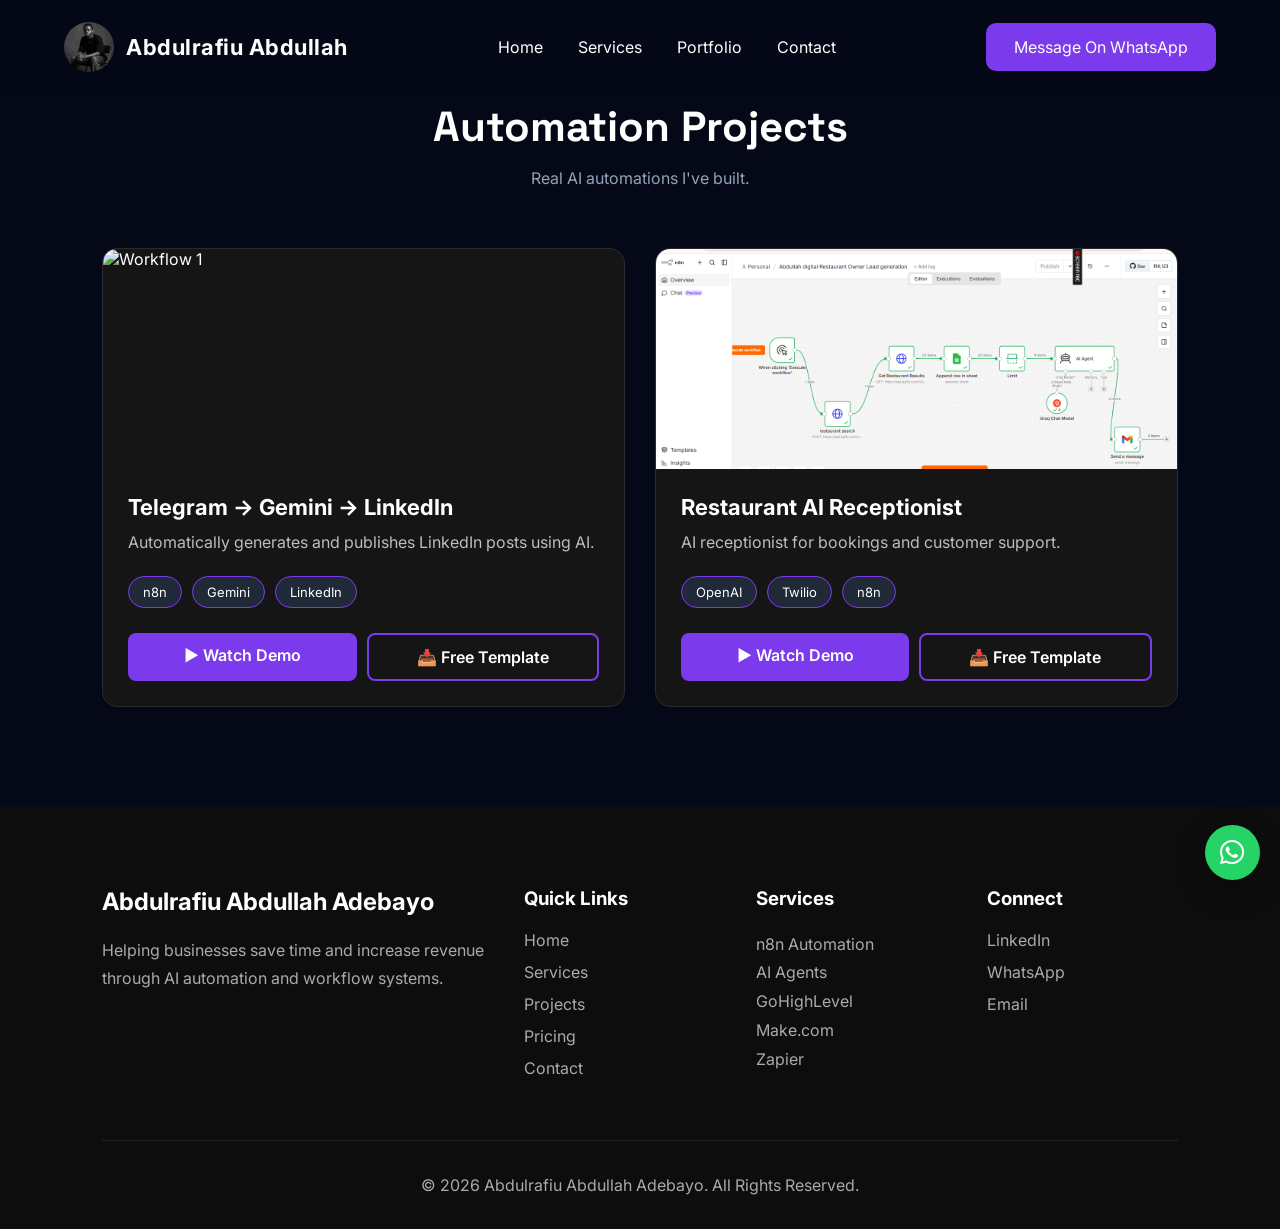
==== projects.html @ b3731c5e "First portfolio upload" ====
<!DOCTYPE html>
<html lang="en">
<head>
    <!-- Website Information -->
    <meta charset="UTF-8">
    <meta name="viewport" content="width=device-width, initial-scale=1.0">

    <!-- Website Title -->
    <title>Automation Projects | Abdulrafiu Abdullah</title>
    <!-- Google Fonts -->
    <link rel="preconnect" href="https://fonts.googleapis.com">
    <link rel="preconnect" href="https://fonts.gstatic.com" crossorigin>

    <link href="https://fonts.googleapis.com/css2?family=Inter:wght@300;400;500;600;700&family=Space+Grotesk:wght@400;500;700&display=swap" rel="stylesheet">

    <!-- Font Awesome Icons -->
    <link rel="stylesheet"
    href="https://cdnjs.cloudflare.com/ajax/libs/font-awesome/6.5.2/css/all.min.css">

    <!-- CSS Files -->
    <link rel="stylesheet" href="css/style.css">
    <link rel="stylesheet" href="css/animations.css">
    <link rel="stylesheet" href="css/responsive.css">
</head>

<body>

    <!-- ================= NAVBAR ================= -->

    <header>

        <nav class="navbar">

            <div class="logo">
    <img src="assets/images/adebayo.jpeg" alt="Abdullah">
    <span>Abdulrafiu Abdullah</span>
</div>

<div class="menu-toggle">
    <i class="fas fa-bars"></i>
</div>



            <ul class="nav-links">

                <li><a href="index.html">Home</a></li>

                <li><a href="index.html#services">Services</a></li>

                <li><a href="index.html#portfolio">Portfolio</a></li>

                <li><a href="index.html#contact">Contact</a></li>

            </ul>

            <a href="https://wa.me/2349137497189?text=Hi%20Abdulrafiu,%20I%20found%20your%20portfolio%20and%20I'd%20like%20to%20discuss%20an%20automation%20project." class="hire-btn">
                Message On WhatsApp
            </a>

        </nav>

    </header>
    <main>
    

<section class="portfolio" id="portfolio">

    <div class="section-title">
        <h2>Automation Projects</h2>
        <p>Real AI automations I've built.</p>
    </div>

    <div class="project-grid">

        <!-- Project 1 -->

        <div class="project-card">

            <img src="assets/images/workflow1.png" alt="Workflow 1">

            <div class="project-content">

                <h3>Telegram → Gemini → LinkedIn</h3>

                <p>
                    Automatically generates and publishes LinkedIn posts using AI.
                </p>

                <div class="tech-stack">
                    <span>n8n</span>
                    <span>Gemini</span>
                    <span>LinkedIn</span>
                </div>

                <div class="portfolio-buttons">

                    <a href="#" class="primary-btn">
                        ▶ Watch Demo
                    </a>

                    <a href="#" class="secondary-btn">
                        📥 Free Template
                    </a>

                </div>

            </div>

        </div>

        <!-- Project 2 -->

        <div class="project-card">

            <img src="assets/images/workflow1.PNG" alt="Workflow 2">

            <div class="project-content">

                <h3>Restaurant AI Receptionist</h3>

                <p>
                    AI receptionist for bookings and customer support.
                </p>

                <div class="tech-stack">
                    <span>OpenAI</span>
                    <span>Twilio</span>
                    <span>n8n</span>
                </div>

                <div class="portfolio-buttons">

                    <a href="#" class="primary-btn watch-demo"
   data-video="assets/videos/aivoiceagent.mp4">
    ▶ Watch Demo
</a>

                    <a href="#" class="secondary-btn">
                        📥 Free Template
                    </a>

                </div>

            </div>

        </div>

    </div>

</section>
<footer class="footer">

    <div class="footer-grid">

        <div>

            <h2>Abdulrafiu Abdullah Adebayo</h2>

            <p>
                Helping businesses save time and increase revenue through AI automation and workflow systems.
            </p>

        </div>

        <div>

            <h3>Quick Links</h3>

            <a href="index.html">Home</a>
            <a href="index.html#services">Services</a>
            <a href="index.html#portfolio">Projects</a>
            <a href="index.html#pricing">Pricing</a>
            <a href="index.html#contact">Contact</a>

        </div>

        <div>

            <h3>Services</h3>

            <p>n8n Automation</p>
            <p>AI Agents</p>
            <p>GoHighLevel</p>
            <p>Make.com</p>
            <p>Zapier</p>

        </div>

        <div>

            <h3>Connect</h3>

            <a href="YOUR_LINKEDIN">LinkedIn</a>
            <a href="https://wa.me/2349137497189">WhatsApp</a>
            <a href="abdullahabdulrafiu132">Email</a>

        </div>

    </div>

    <hr>

    <p class="copyright">
        © 2026 Abdulrafiu Abdullah Adebayo. All Rights Reserved.
    </p>

</footer>


</main>





    <script src="js/script.js"></script>
    <a href="https://wa.me/2349137497189?text=Hi%20Abdulrafiu,%20I%20found%20your%20portfolio%20and%20I'd%20like%20to%20discuss%20an%20automation%20project."
class="whatsapp-float"
target="_blank">

<i class="fab fa-whatsapp"></i>

</a>

<div id="videoModal" class="video-modal">

    <div class="video-container">

        <span class="close-video">&times;</span>

        <video id="demoVideo" controls>
            <source id="videoSource" src="" type="video/mp4">
        </video>

    </div>

</div>


</body>
</html>
---- css/style.css ----
/* ===========================
   RESET
=========================== */

*{
    margin:0;
    padding:0;
    box-sizing:border-box;
    scroll-behavior:smooth;
}

:root{

    --bg:#050816;
    --card:#111827;
    --primary:#7C3AED;
    --hover:#9F67FF;
    --text:#ffffff;
    --gray:#94A3B8;

}

body{

    background:var(--bg);
    color:var(--text);
    font-family:'Inter',sans-serif;

}

img{
    max-width:100%;
    display:block;
}

section{

    padding:100px 10%;

}

.section-title{

    text-align:center;
    margin-bottom:60px;

}

.section-title h2{

    font-size:42px;
    margin-bottom:15px;
    font-family:'Space Grotesk',sans-serif;

}

.section-title p{

    color:var(--gray);

}

/*====================
NAVBAR
====================*/

header{

    position:fixed;
    width:100%;
    top:0;
    left:0;
    background:rgba(5,8,22,.9);
    backdrop-filter:blur(10px);
    z-index:1000;

}

.navbar{

    width:90%;
    max-width:1200px;
    margin:auto;

    display:flex;
    justify-content:space-between;
    align-items:center;

    padding:22px 0;

}

.logo{
    display:flex;
    align-items:center;
    gap:12px;
    font-size:22px;
    font-weight:700;
    color:#fff;
}

.logo img{
    width:50px;
    height:50px;
    object-fit:cover;
    border-radius:50%;
    display:block;
}

.logo span{
    color:#fff;
    font-weight:700;
    letter-spacing:0.5px;
}

.nav-links{

    display:flex;
    list-style:none;
    gap:35px;

}

.nav-links a{

    color:white;
    text-decoration:none;
    transition:.3s;

}

.nav-links a:hover{

    color:var(--primary);

}

.hire-btn{

    background:var(--primary);
    color:white;
    text-decoration:none;
    padding:14px 28px;
    border-radius:10px;
    transition:.3s;

}

.hire-btn:hover{

    background:var(--hover);

}

/*================ HERO ================*/

.hero{

display:flex;
align-items:center;
justify-content:space-between;
gap:70px;
padding:120px 8%;

}

.hero-content{

flex:1;

}

.hero h1{

font-size:58px;
line-height:1.2;
margin:20px 0;

}

.hero p{

font-size:18px;
line-height:1.8;
color:#bdbdbd;
margin-bottom:35px;
max-width:650px;

}

.hero-image{

flex:1;
display:flex;
justify-content:center;

}

.hero-image img{

width:420px;
height:420px;
object-fit:cover;
border-radius:25px;
border:4px solid #7C3AED;
box-shadow:0 20px 50px rgba(124,58,237,.35);

}

.hero-stats{

display:flex;
gap:50px;
margin-top:50px;

}

.hero-stats h2{

font-size:36px;
color:#7C3AED;

}

.hero-stats span{

font-size:15px;
color:#aaa;

}
/*====================
SERVICES
====================*/

.services-grid{

display:grid;

grid-template-columns:repeat(auto-fit,minmax(280px,1fr));

gap:30px;

}

.service-card{

background:var(--card);

padding:35px;

border-radius:18px;

text-align:center;

transition:.35s;

cursor:pointer;

}

.service-card:hover{

transform:translateY(-10px);

border:1px solid var(--primary);

}

.service-card i{

font-size:45px;

color:var(--primary);

margin-bottom:20px;

}

.service-card h3{

margin-bottom:15px;

}

.service-card p{

color:var(--gray);

line-height:1.7;

}

/*================ PORTFOLIO ================*/

.portfolio{
    padding:100px 8%;
}

.portfolio-grid{
    display:grid;
    grid-template-columns:repeat(auto-fit,minmax(320px,1fr));
    gap:30px;
    margin-top:50px;
}

.portfolio-card{
    background:#151515;
    border:1px solid rgba(255,255,255,.08);
    border-radius:18px;
    overflow:hidden;
    transition:.35s;
}

.portfolio-card:hover{
    transform:translateY(-10px);
    border-color:#7C3AED;
}

.portfolio-card img{
    width:100%;
    height:220px;
    object-fit:cover;
    display:block;
}

.portfolio-content{
    padding:25px;
}

.portfolio-content h3{
    margin-bottom:12px;
    font-size:22px;
}

.portfolio-content p{
    color:#bdbdbd;
    line-height:1.7;
    margin-bottom:20px;
}

.tech-stack{
    display:flex;
    flex-wrap:wrap;
    gap:10px;
    margin-bottom:25px;
}

.tech-stack span{
    background:#222;
    padding:8px 16px;
    border-radius:30px;
    font-size:13px;
    border:1px solid #7C3AED;
}

.portfolio-buttons{
    display:flex;
    gap:15px;
}

.portfolio-buttons a{
    flex:1;
    text-align:center;
}


/*================ CONTACT ================*/

.contact{
    padding:100px 8%;
}

.contact-grid{
    display:grid;
    grid-template-columns:repeat(auto-fit,minmax(300px,1fr));
    gap:30px;
    margin-top:50px;
}

.contact-card{
    background:#151515;
    border:1px solid rgba(255,255,255,.08);
    border-radius:20px;
    padding:40px 30px;
    text-align:center;
    transition:.35s;
}

.contact-card:hover{
    transform:translateY(-10px);
    border-color:#7C3AED;
}

.contact-card i{
    font-size:45px;
    color:#7C3AED;
    margin-bottom:20px;
}

.contact-card h3{
    margin-bottom:10px;
}

.contact-card p{
    color:#bdbdbd;
    margin-bottom:25px;
}

/*================ FOOTER ================*/

.footer{

padding:80px 8% 30px;
background:#0d0d0d;

}

.footer-grid{

display:grid;
grid-template-columns:2fr 1fr 1fr 1fr;
gap:40px;

}

.footer h2,
.footer h3{

margin-bottom:20px;

}

.footer p{

color:#aaa;
line-height:1.8;

}

.footer a{

display:block;
margin-bottom:12px;
color:#aaa;
text-decoration:none;
transition:.3s;

}

.footer a:hover{

color:#7C3AED;

}

.footer hr{

margin:50px 0 30px;
border:none;
height:1px;
background:#222;

}

.copyright{

text-align:center;
color:#777;

}
/*====================
BUTTON HOVER
====================*/

.primary-btn,
.secondary-btn,
.hire-btn{

transition:.35s;

}

.primary-btn:hover{

background:var(--hover);

transform:translateY(-4px);

}

.secondary-btn:hover{

background:var(--primary);

}

html{

scroll-behavior:smooth;

}.whatsapp-float{

position:fixed;

bottom:20px;

right:20px;

width:55px;

height:55px;

background:#25D366;

border-radius:50%;

display:flex;

justify-content:center;

align-items:center;

font-size:28px;

color:white;

text-decoration:none;

box-shadow:0 10px 30px rgba(0,0,0,.3);

z-index:999;

transition:.3s;

}

.whatsapp-float:hover{

transform:scale(1.1);
}



.tech{

display:inline-block;

background:#1f2937;

padding:8px 15px;

border-radius:30px;

margin:5px;

font-size:14px;

color:#fff;

border:1px solid #7C3AED;

}
.tech-stack{

display:flex;
flex-wrap:wrap;
gap:10px;
margin:20px 0;

}

.tech-stack span{

background:#1f2937;
padding:8px 15px;
border-radius:30px;
font-size:14px;
border:1px solid #7C3AED;

}
.projects-cta{
    margin-top:60px;
    padding:50px 30px;
    background:linear-gradient(135deg,#7C3AED,#5B21B6);
    border-radius:20px;
    text-align:center;
}

.projects-cta h2{
    font-size:32px;
    color:#fff;
    margin-bottom:15px;
}

.projects-cta p{
    color:#eee;
    max-width:700px;
    margin:0 auto 30px;
    line-height:1.8;
}

.projects-cta .primary-btn{
    display:inline-block;
    padding:16px 40px;
    background:#fff;
    color:#7C3AED;
    text-decoration:none;
    border-radius:10px;
    font-weight:700;
}
/*================ PROCESS ================*/

.process{
    padding:100px 8%;
}

.process-grid{
    display:grid;
    grid-template-columns:repeat(auto-fit,minmax(250px,1fr));
    gap:25px;
    margin-top:50px;
}

.process-card{
    background:#151515;
    padding:35px;
    border-radius:20px;
    border:1px solid rgba(255,255,255,.08);
    transition:.3s;
}

.process-card:hover{
    transform:translateY(-8px);
    border-color:#7C3AED;
}

.process-number{
    width:60px;
    height:60px;
    background:#7C3AED;
    color:#fff;
    border-radius:50%;
    display:flex;
    justify-content:center;
    align-items:center;
    font-size:22px;
    font-weight:700;
    margin-bottom:20px;
}

.process-card h3{
    margin-bottom:15px;
}

.process-card p{
    color:#bdbdbd;
    line-height:1.7;
}
.portfolio-buttons{

display:flex;
gap:15px;
margin-top:25px;

}

.portfolio-buttons a{

flex:1;
padding:14px;
text-align:center;
text-decoration:none;
border-radius:10px;
font-weight:600;
transition:.3s;

}

.portfolio-buttons .primary-btn{

background:#7C3AED;
color:#fff;

}

.portfolio-buttons .primary-btn:hover{

background:#6D28D9;

}

.portfolio-buttons .secondary-btn{

border:2px solid #7C3AED;
color:#fff;

}

.portfolio-buttons .secondary-btn:hover{

background:#7C3AED;

}
.project-grid{
    display:grid;
    grid-template-columns:repeat(2,1fr);
    gap:30px;
    margin-top:50px;
}

.project-card{
    background:#151515;
    border-radius:15px;
    overflow:hidden;
    border:1px solid #2a2a2a;
    transition:.3s;
}

.project-card:hover{
    transform:translateY(-6px);
    border-color:#7C3AED;
}

.project-card img{
    width:100%;
    height:220px;
    object-fit:cover;
    display:block;
}

.project-content{
    padding:25px;
}

.project-content h3{
    margin-bottom:10px;
    font-size:22px;
}

.project-content p{
    color:#bdbdbd;
    line-height:1.6;
    margin-bottom:18px;
}

.tech-stack{
    display:flex;
    flex-wrap:wrap;
    gap:10px;
    margin-bottom:20px;
}

.tech-stack span{
    padding:7px 14px;
    border:1px solid #7C3AED;
    border-radius:30px;
    font-size:13px;
}

.portfolio-buttons{
    display:flex;
    gap:10px;
}

.portfolio-buttons a{
    flex:1;
    text-align:center;
    padding:12px;
    border-radius:8px;
    text-decoration:none;
    font-weight:600;
}

.primary-btn{
    background:#7C3AED;
    color:#fff;
}

.secondary-btn{
    border:2px solid #7C3AED;
    color:#fff;
}

.primary-btn:hover,
.secondary-btn:hover{
    opacity:.9;
}

@media(max-width:768px){

.project-grid{
    grid-template-columns:1fr;
}

.project-card img{
    height:180px;
}

}
.video-modal{

display:none;
position:fixed;
left:0;
top:0;
width:100%;
height:100%;
background:rgba(0,0,0,.85);
justify-content:center;
align-items:center;
z-index:9999;

}

.video-container{

width:85%;
max-width:900px;
position:relative;

}

.video-container video{

width:100%;
border-radius:15px;

}

.close-video{

position:absolute;
right:-15px;
top:-45px;
font-size:40px;
color:white;
cursor:pointer;

}
.menu-toggle{
    display:none;
    font-size:28px;
    color:#fff;
    cursor:pointer;
}
---- css/animations.css ----
.service-card,
.portfolio-card,
.hero-image img{

transition:.4s ease;

}

.hero-image img{

animation:float 4s ease-in-out infinite;

}

@keyframes float{

0%{

transform:translateY(0);

}

50%{

transform:translateY(-15px);

}

100%{

transform:translateY(0);

}

}
---- css/responsive.css ----
@media (max-width:768px){

body{
    overflow-x:hidden;
}

/* NAVBAR */

.navbar{
    padding:15px 20px;
}

.menu-toggle{
    display:block;
    font-size:28px;
    cursor:pointer;
}

.nav-links{
    display:none;
    position:absolute;
    top:75px;
    left:0;
    width:100%;
    background:#111;
    flex-direction:column;
    text-align:center;
    padding:20px 0;
}

.nav-links.active{
    display:flex;
}

.hire-btn{
    display:none;
}

/* HERO */

.hero{
    display:flex;
    flex-direction:column-reverse;
    align-items:center;
    justify-content:center;
    text-align:center;
    gap:35px;
    padding:90px 20px 50px;
}

.hero-content{
    width:100%;
}

.hero-content h1{
    font-size:30px;
    line-height:1.2;
    margin-bottom:20px;
}

.hero-content p{
    font-size:16px;
    line-height:1.7;
}

.hero-image{
    width:100%;
}

.hero-image img{
    width:180px !important;
    height:180px !important;
    border-radius:20px;
}

.hero-buttons{
    display:flex;
    flex-direction:column;
    gap:15px;
}

.hero-buttons a{
    width:100%;
}

.hero-stats{
    display:grid;
    grid-template-columns:1fr;
    gap:20px;
}

/* ALL GRIDS */

.services-grid,
.portfolio-grid,
.project-grid,
.process-grid,
.testimonial-grid,
.pricing-grid,
.contact-container,
.footer-grid{

    display:grid;
    grid-template-columns:1fr;

}

.portfolio-buttons{
    flex-direction:column;
}

.project-card img,
.portfolio-card img{
    height:180px;
    object-fit:cover;
}

.whatsapp-float{
    width:55px;
    height:55px;
    right:20px;
    bottom:20px;
}

}
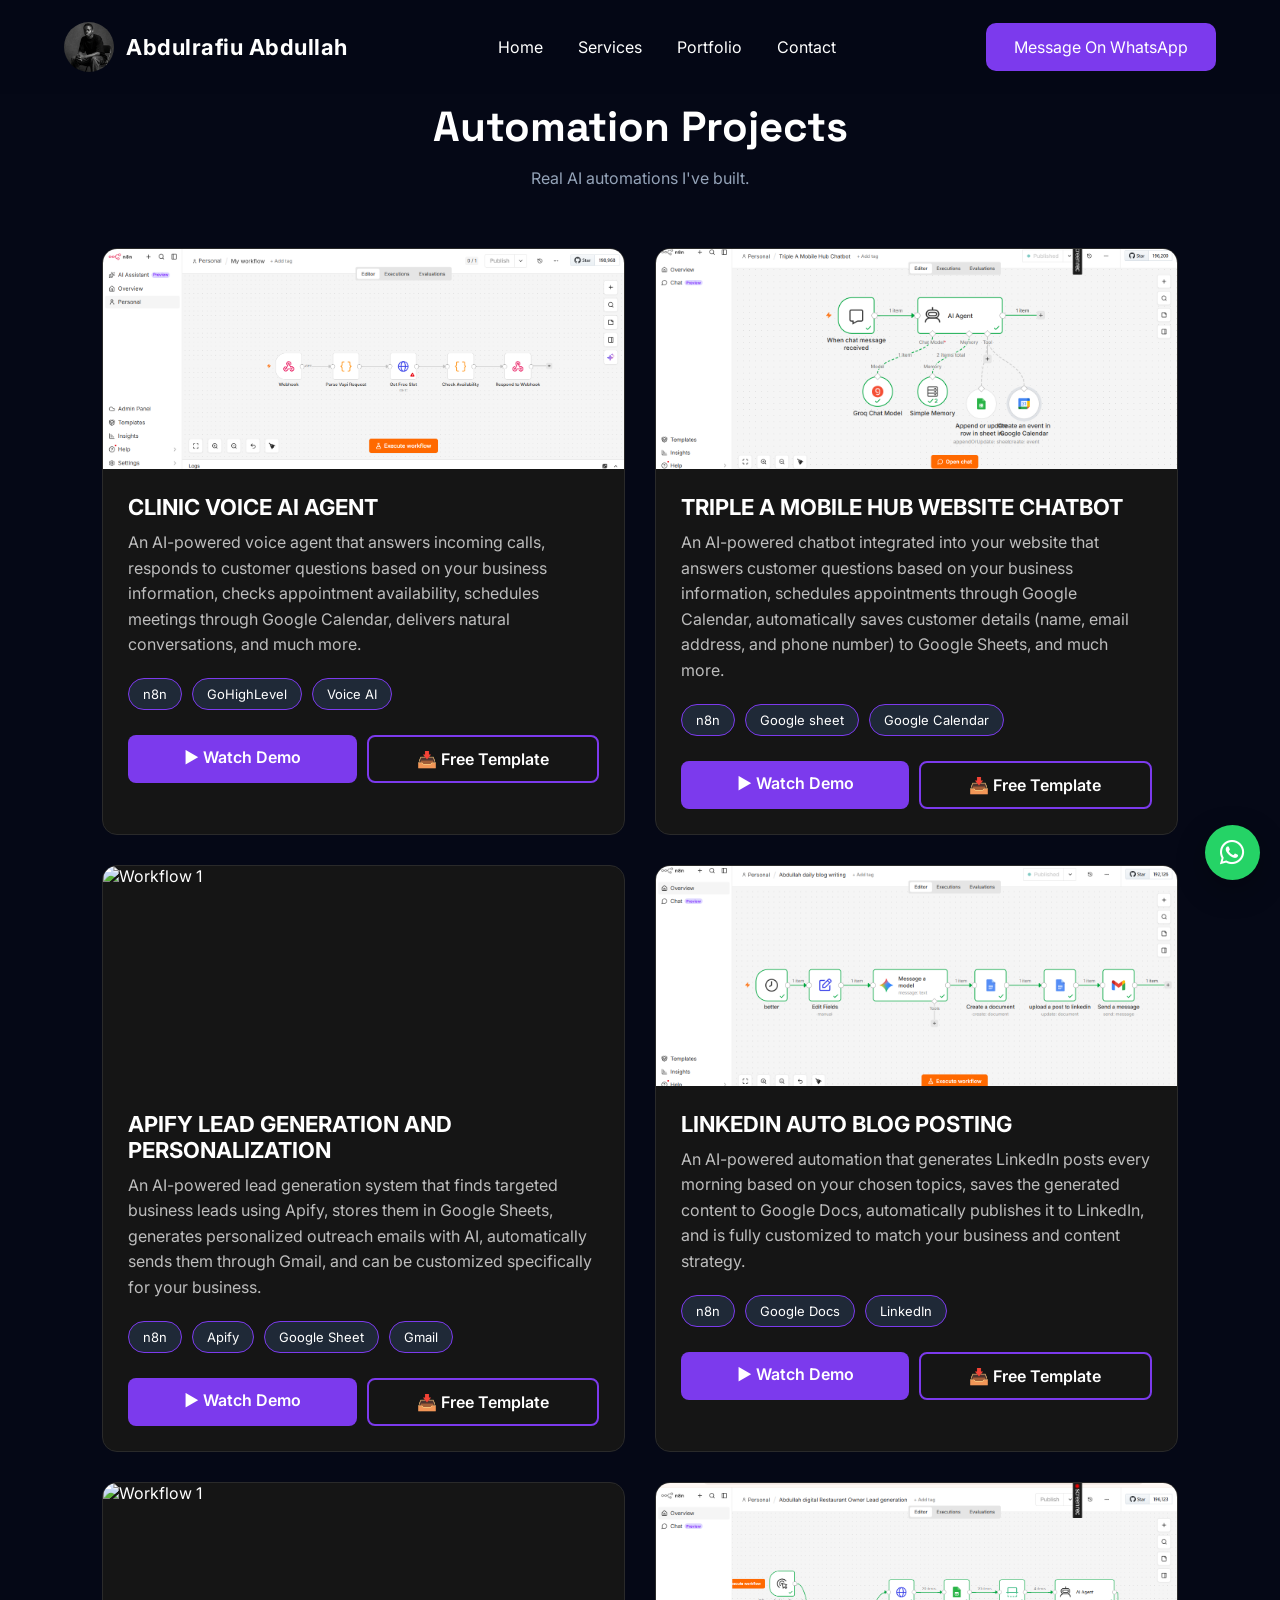
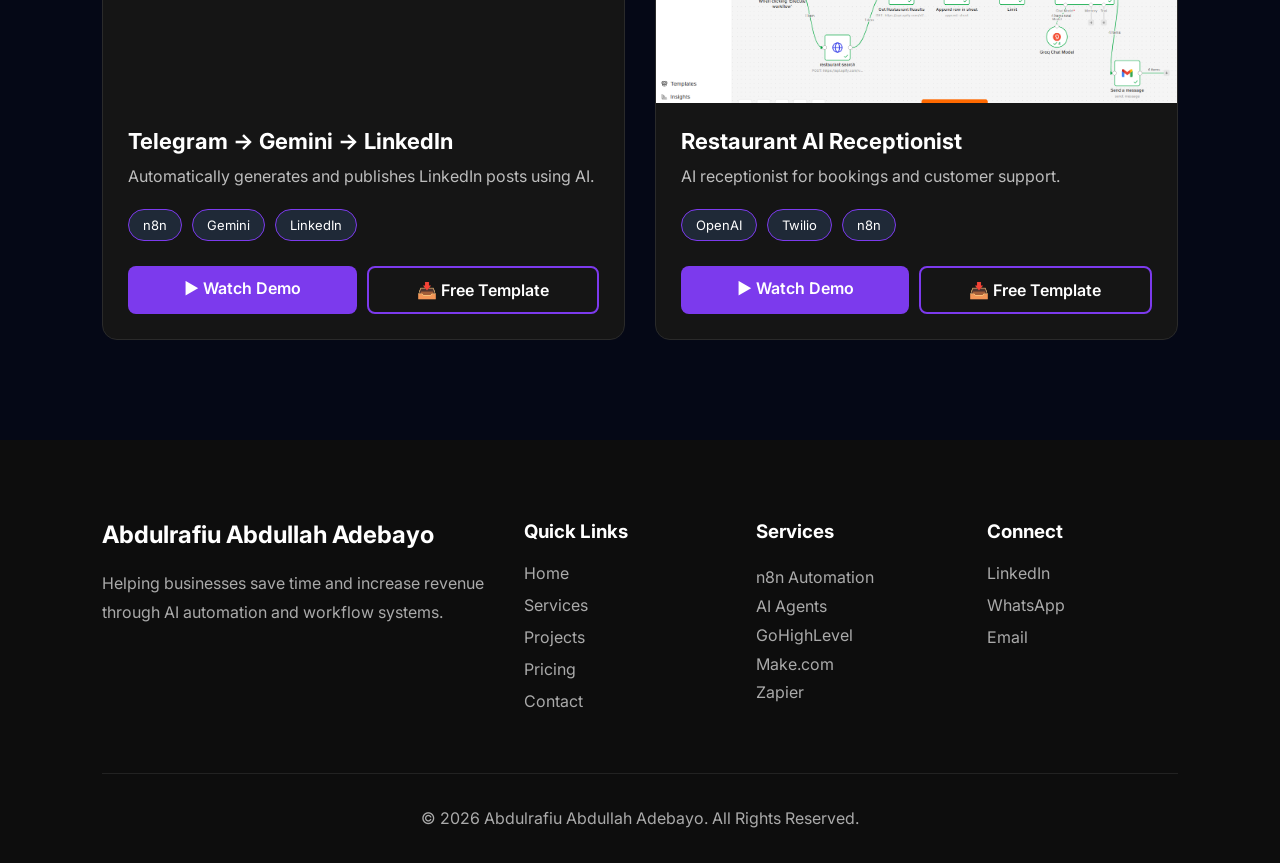
==== commit 3c69563c: "Some Images" ====
--- a/projects.html
+++ b/projects.html
@@ -77,6 +77,145 @@
 
         <div class="project-card">
 
+            <img src="assets/images/voiceai.PNG" alt="Workflow 1">
+
+            <div class="project-content">
+
+                <h3>CLINIC VOICE AI AGENT</h3>
+
+                <p>An AI-powered voice agent that answers incoming calls, responds to customer questions based on your business information, checks appointment availability, schedules meetings through Google Calendar, delivers natural conversations, and much more.</p>
+
+                <div class="tech-stack">
+                    <span>n8n</span>
+                    <span>GoHighLevel</span>
+                    <span>Voice AI</span>
+                </div>
+
+                <div class="portfolio-buttons">
+
+                    <a href="assets/videos/aivoiceagent.mp4" class="primary-btn">
+                        ▶ Watch Demo
+                    </a>
+
+                    <a href="https://wa.me/2349137497189" class="secondary-btn">
+                        📥 Free Template
+                    </a>
+
+                </div>
+
+            </div>
+
+        </div>
+        <!-- Project 2-->
+
+        <div class="project-card">
+
+            <img src="assets/images/triple chatbot.PNG" alt="Workflow 1">
+
+            <div class="project-content">
+
+                <h3>TRIPLE A MOBILE HUB WEBSITE CHATBOT</h3>
+
+                <p>
+                    An AI-powered chatbot integrated into your website that answers customer questions based on your business information, schedules appointments through Google Calendar, automatically saves customer details (name, email address, and phone number) to Google Sheets, and much more.
+                </p>
+
+                <div class="tech-stack">
+                    <span>n8n</span>
+                    <span>Google sheet </span>
+                    <span>Google Calendar</span>
+                </div>
+
+                <div class="portfolio-buttons">
+
+                    <a href="assets/videos/Triple a chat .mp4" class="primary-btn">
+                        ▶ Watch Demo
+                    </a>
+
+                    <a href="https://wa.me/2349137497189" class="secondary-btn">
+                        📥 Free Template
+                    </a>
+
+                </div>
+
+            </div>
+
+        </div>
+        <!-- Project 1 -->
+
+        <div class="project-card">
+
+            <img src="assets/images/workflow1.png" alt="Workflow 1">
+
+            <div class="project-content">
+
+                <h3>APIFY LEAD GENERATION AND PERSONALIZATION</h3>
+
+                <p>
+                    An AI-powered lead generation system that finds targeted business leads using Apify, stores them in Google Sheets, generates personalized outreach emails with AI, automatically sends them through Gmail, and can be customized specifically for your business.
+                </p>
+
+                <div class="tech-stack">
+                    <span>n8n</span>
+                    <span>Apify</span>
+                    <span>Google Sheet</span>
+                    <span>Gmail</span>
+                </div>
+
+                <div class="portfolio-buttons">
+
+                    <a href="assets/videos/restaurantleads.mp4" class="primary-btn">
+                        ▶ Watch Demo
+                    </a>
+
+                    <a href="https://wa.me/2349137497189" class="secondary-btn">
+                        📥 Free Template
+                    </a>
+
+                </div>
+
+            </div>
+
+        </div>
+<!-- Project 1 -->
+
+        <div class="project-card">
+
+            <img src="assets/images/BLOG N8N.PNG" alt="Workflow 1">
+
+            <div class="project-content">
+
+                <h3>LINKEDIN AUTO BLOG POSTING</h3>
+
+                <p>
+                    An AI-powered automation that generates LinkedIn posts every morning based on your chosen topics, saves the generated content to Google Docs, automatically publishes it to LinkedIn, and is fully customized to match your business and content strategy.
+                </p>
+
+                <div class="tech-stack">
+                    <span>n8n</span>
+                    <span>Google Docs</span>
+                    <span>LinkedIn</span>
+                </div>
+
+                <div class="portfolio-buttons">
+
+                    <a href="assets/videos/Linkedin blog.mp4" class="primary-btn">
+                        ▶ Watch Demo
+                    </a>
+
+                    <a href="https://wa.me/2349137497189" class="secondary-btn">
+                        📥 Free Template
+                    </a>
+
+                </div>
+
+            </div>
+
+        </div>
+<!-- Project 1 -->
+
+        <div class="project-card">
+
             <img src="assets/images/workflow1.png" alt="Workflow 1">
 
             <div class="project-content">
@@ -99,15 +238,17 @@
                         ▶ Watch Demo
                     </a>
 
-                    <a href="#" class="secondary-btn">
-                        📥 Free Template
-                    </a>
-
-                </div>
-
-            </div>
-
-        </div>
+                    <a href="https://wa.me/2349137497189" class="secondary-btn">
+                        📥 Free Template
+                    </a>
+
+                </div>
+
+            </div>
+
+        </div>
+
+
 
         <!-- Project 2 -->
 
@@ -136,7 +277,7 @@
     ▶ Watch Demo
 </a>
 
-                    <a href="#" class="secondary-btn">
+                    <a href="https://wa.me/2349137497189" class="secondary-btn">
                         📥 Free Template
                     </a>
 
@@ -191,7 +332,7 @@
 
             <h3>Connect</h3>
 
-            <a href="YOUR_LINKEDIN">LinkedIn</a>
+            <a href="https://www.linkedin.com/in/abdulrafiu-abdullah-849a373b9/">LinkedIn</a>
             <a href="https://wa.me/2349137497189">WhatsApp</a>
             <a href="abdullahabdulrafiu132">Email</a>
 
@@ -229,9 +370,14 @@
 
         <span class="close-video">&times;</span>
 
-        <video id="demoVideo" controls>
-            <source id="videoSource" src="" type="video/mp4">
-        </video>
+        <video
+    id="demoVideo"
+    controls
+    controlsList="nodownload"
+    disablePictureInPicture
+>
+    <source id="videoSource" src="" type="video/mp4">
+</video>
 
     </div>
 
--- a/css/responsive.css
+++ b/css/responsive.css
@@ -36,59 +36,68 @@
     display:none;
 }
 
-/* HERO */
+/* ================= HERO ================= */
 
 .hero{
-    display:flex;
-    flex-direction:column-reverse;
-    align-items:center;
-    justify-content:center;
-    text-align:center;
-    gap:35px;
-    padding:90px 20px 50px;
+    flex-direction: column;
+    align-items: flex-start;
+    text-align: left;
+    padding: 100px 25px 60px;
+    gap: 35px;
 }
 
 .hero-content{
     width:100%;
+    order:2;
 }
 
 .hero-content h1{
-    font-size:30px;
+    font-size:42px;
     line-height:1.2;
-    margin-bottom:20px;
+    text-align:left;
 }
 
 .hero-content p{
-    font-size:16px;
-    line-height:1.7;
+    font-size:17px;
+    line-height:1.8;
+    text-align:left;
+    max-width:100%;
 }
 
 .hero-image{
     width:100%;
+    display:flex;
+    justify-content:center;
+    order:1;
 }
 
 .hero-image img{
-    width:180px !important;
-    height:180px !important;
-    border-radius:20px;
+    width:300px;
+    height:300px;
+    max-width:100%;
+    object-fit:cover;
 }
 
 .hero-buttons{
+    width:100%;
     display:flex;
     flex-direction:column;
     gap:15px;
+    align-items:flex-start;
 }
 
 .hero-buttons a{
     width:100%;
+    text-align:center;
 }
 
 .hero-stats{
-    display:grid;
-    grid-template-columns:1fr;
+    width:100%;
+    display:flex;
+    justify-content:space-between;
     gap:20px;
+    margin-top:35px;
 }
-
 /* ALL GRIDS */
 
 .services-grid,
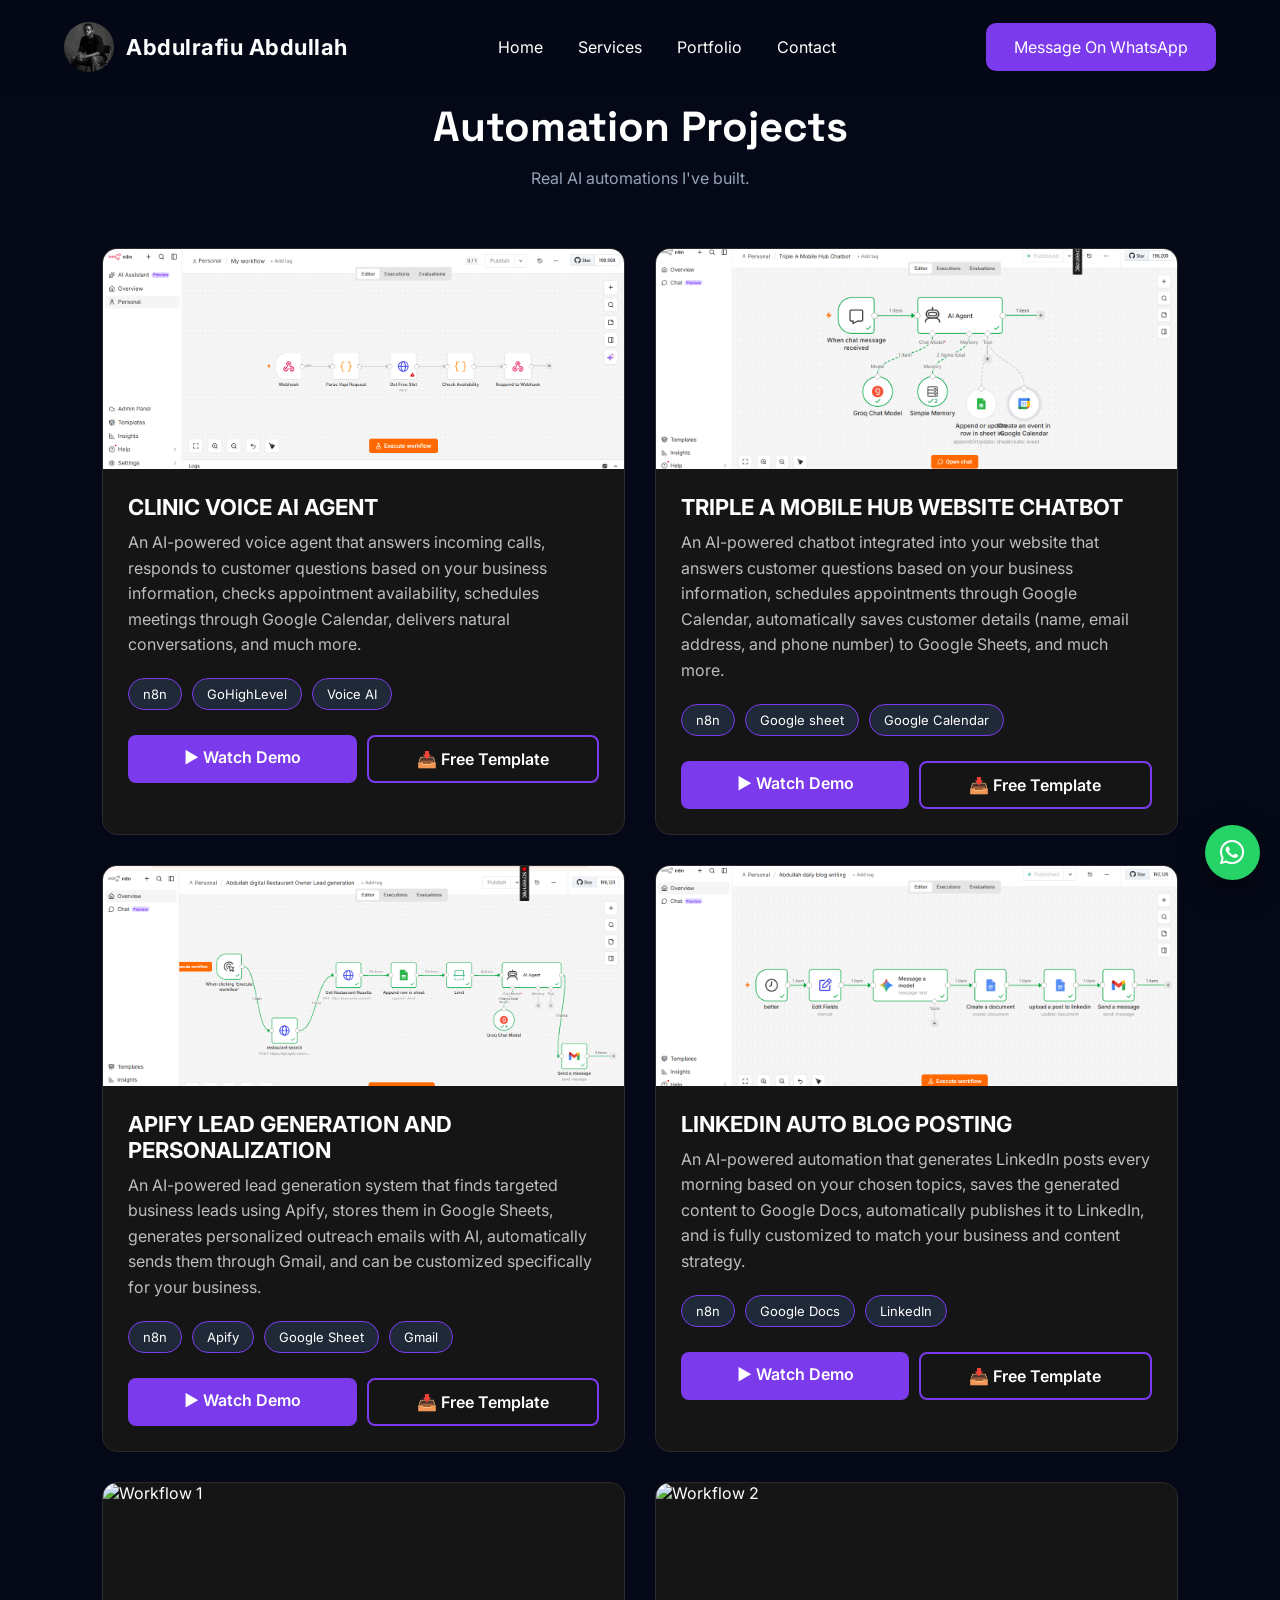
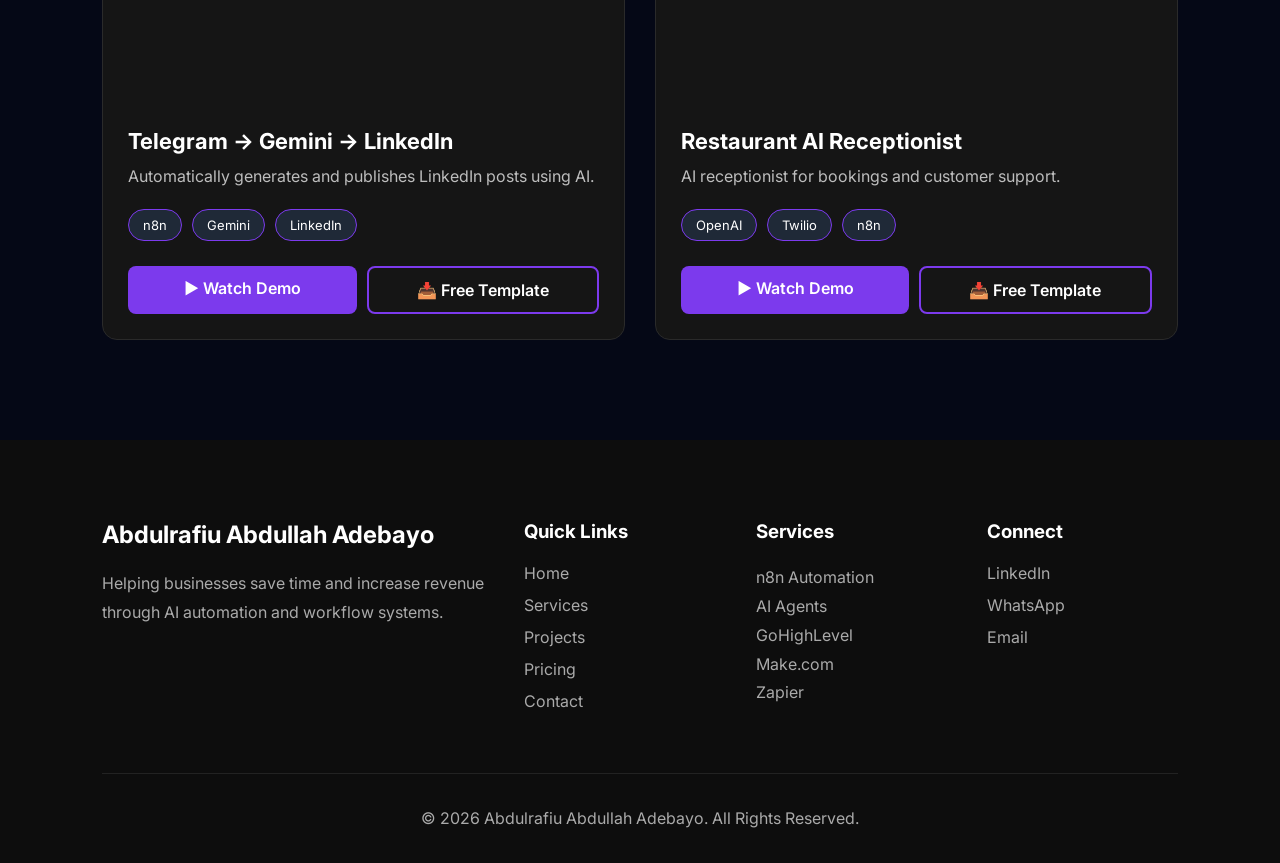
==== commit 3d45d398: "image" ====
--- a/projects.html
+++ b/projects.html
@@ -145,7 +145,7 @@
 
         <div class="project-card">
 
-            <img src="assets/images/workflow1.png" alt="Workflow 1">
+            <img src="assets/images/workflow1.PNG" alt="Workflow 1">
 
             <div class="project-content">
 
@@ -216,7 +216,7 @@
 
         <div class="project-card">
 
-            <img src="assets/images/workflow1.png" alt="Workflow 1">
+            <img src="assets/images/wokflow1.png" alt="Workflow 1">
 
             <div class="project-content">
 
@@ -254,7 +254,7 @@
 
         <div class="project-card">
 
-            <img src="assets/images/workflow1.PNG" alt="Workflow 2">
+            <img src="assets/images/workflw1.PNG" alt="Workflow 2">
 
             <div class="project-content">
 
@@ -334,7 +334,7 @@
 
             <a href="https://www.linkedin.com/in/abdulrafiu-abdullah-849a373b9/">LinkedIn</a>
             <a href="https://wa.me/2349137497189">WhatsApp</a>
-            <a href="abdullahabdulrafiu132">Email</a>
+            <a href="mailto:abdullahabdulrafiu132@gmail.com">Email</a>
 
         </div>
 
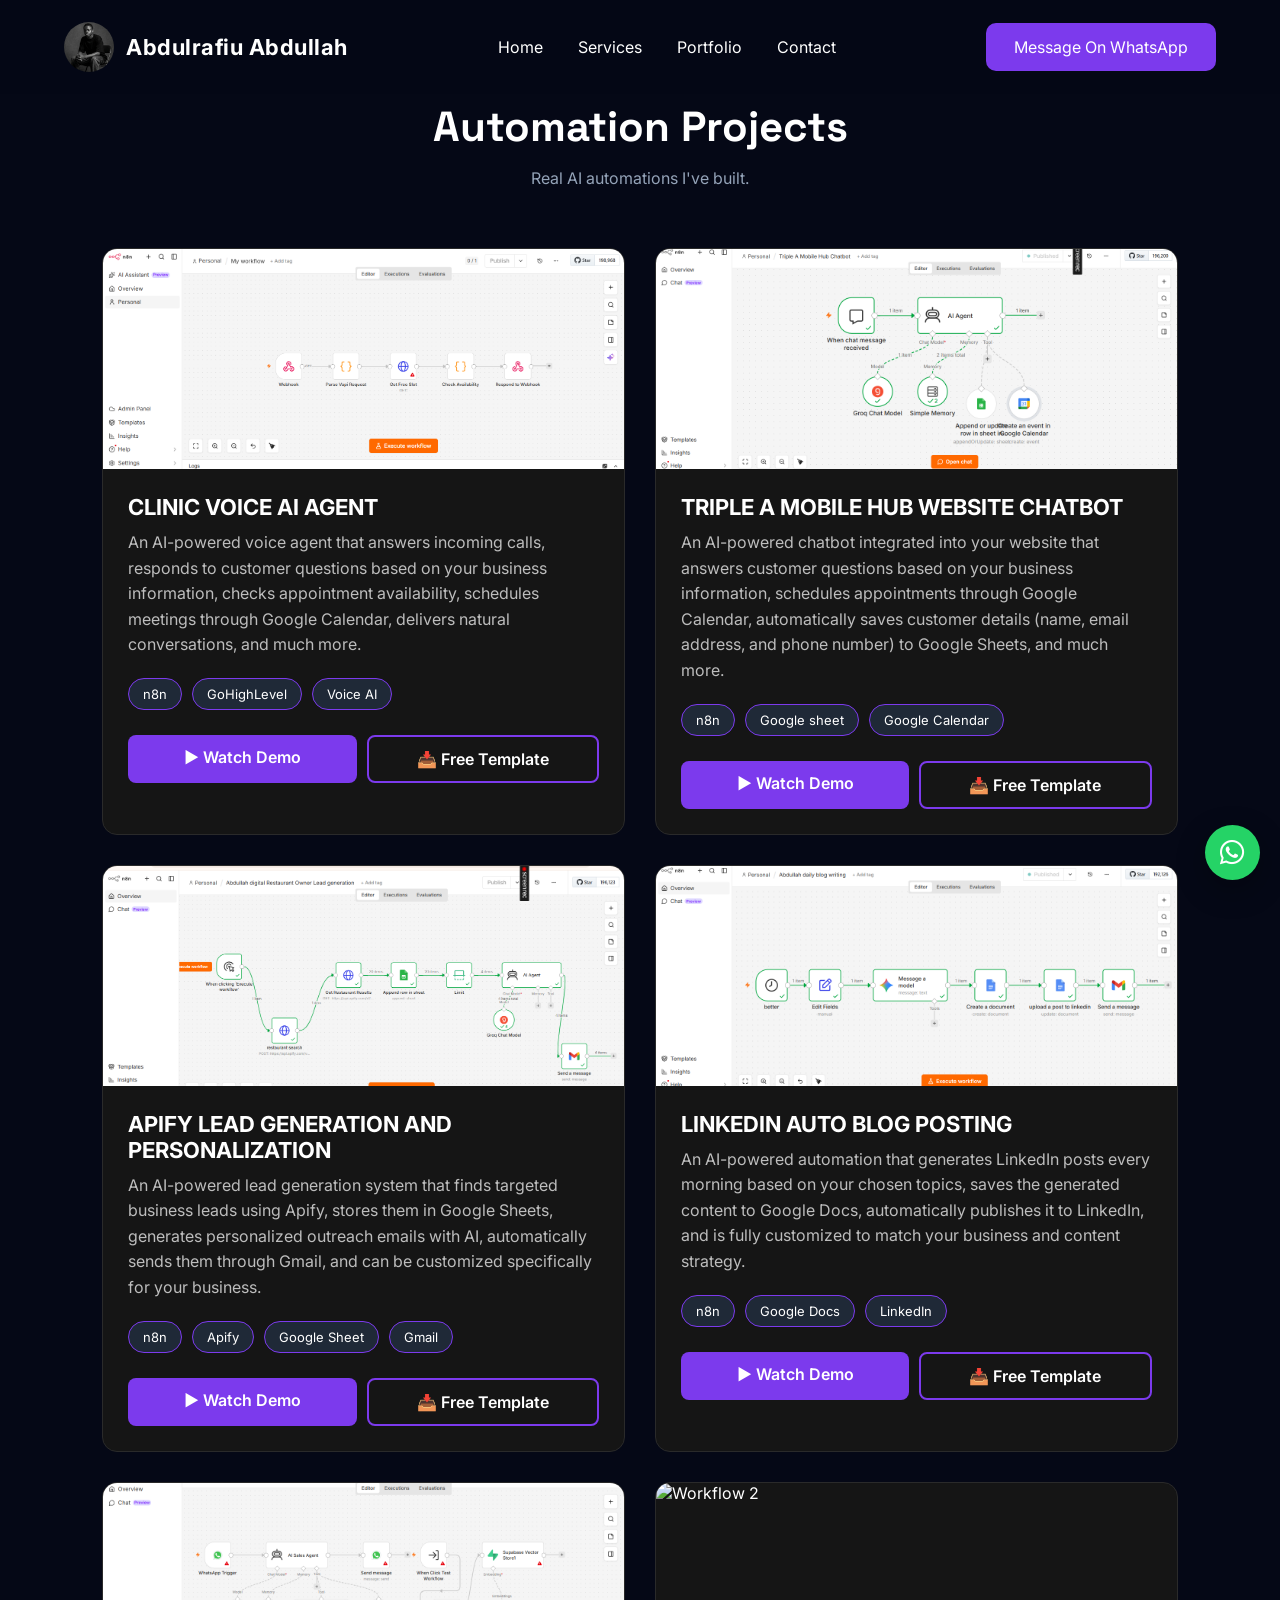
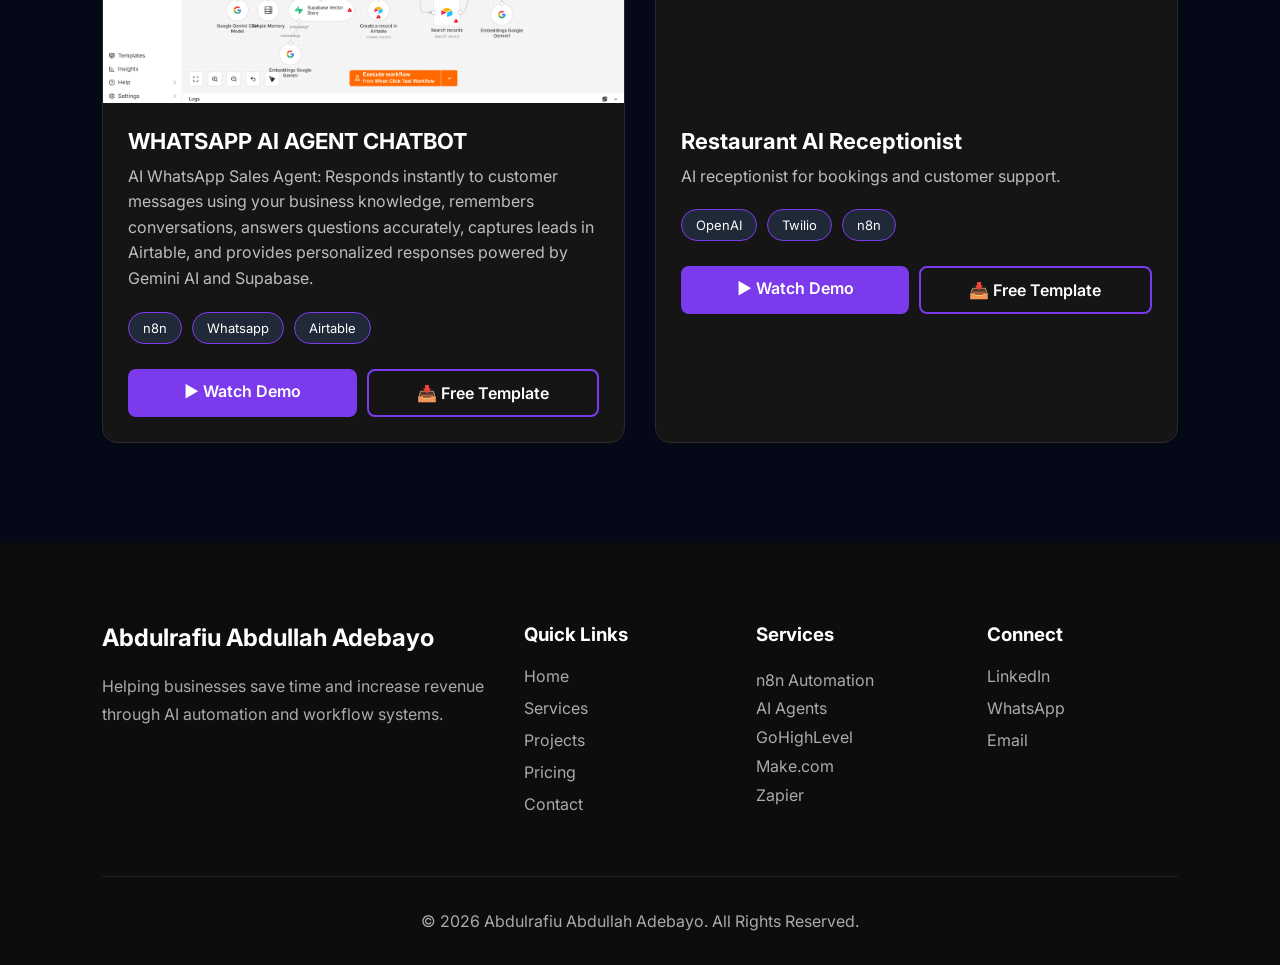
==== commit fb287bf1: "whatsappp agent" ====
--- a/projects.html
+++ b/projects.html
@@ -216,25 +216,25 @@
 
         <div class="project-card">
 
-            <img src="assets/images/wokflow1.png" alt="Workflow 1">
-
-            <div class="project-content">
-
-                <h3>Telegram → Gemini → LinkedIn</h3>
-
-                <p>
-                    Automatically generates and publishes LinkedIn posts using AI.
-                </p>
-
-                <div class="tech-stack">
-                    <span>n8n</span>
-                    <span>Gemini</span>
-                    <span>LinkedIn</span>
-                </div>
-
-                <div class="portfolio-buttons">
-
-                    <a href="#" class="primary-btn">
+            <img src="assets/images/whatsapp.PNG" alt="Workflow 1">
+
+            <div class="project-content">
+
+                <h3>WHATSAPP AI AGENT CHATBOT</h3>
+
+                <p>
+                   AI WhatsApp Sales Agent: Responds instantly to customer messages using your business knowledge, remembers conversations, answers questions accurately, captures leads in Airtable, and provides personalized responses powered by Gemini AI and Supabase.
+                </p>
+
+                <div class="tech-stack">
+                    <span>n8n</span>
+                    <span>Whatsapp</span>
+                    <span>Airtable</span>
+                </div>
+
+                <div class="portfolio-buttons">
+
+                    <a href="assets/videos/Whatsapp agent.mp4" class="primary-btn">
                         ▶ Watch Demo
                     </a>
 
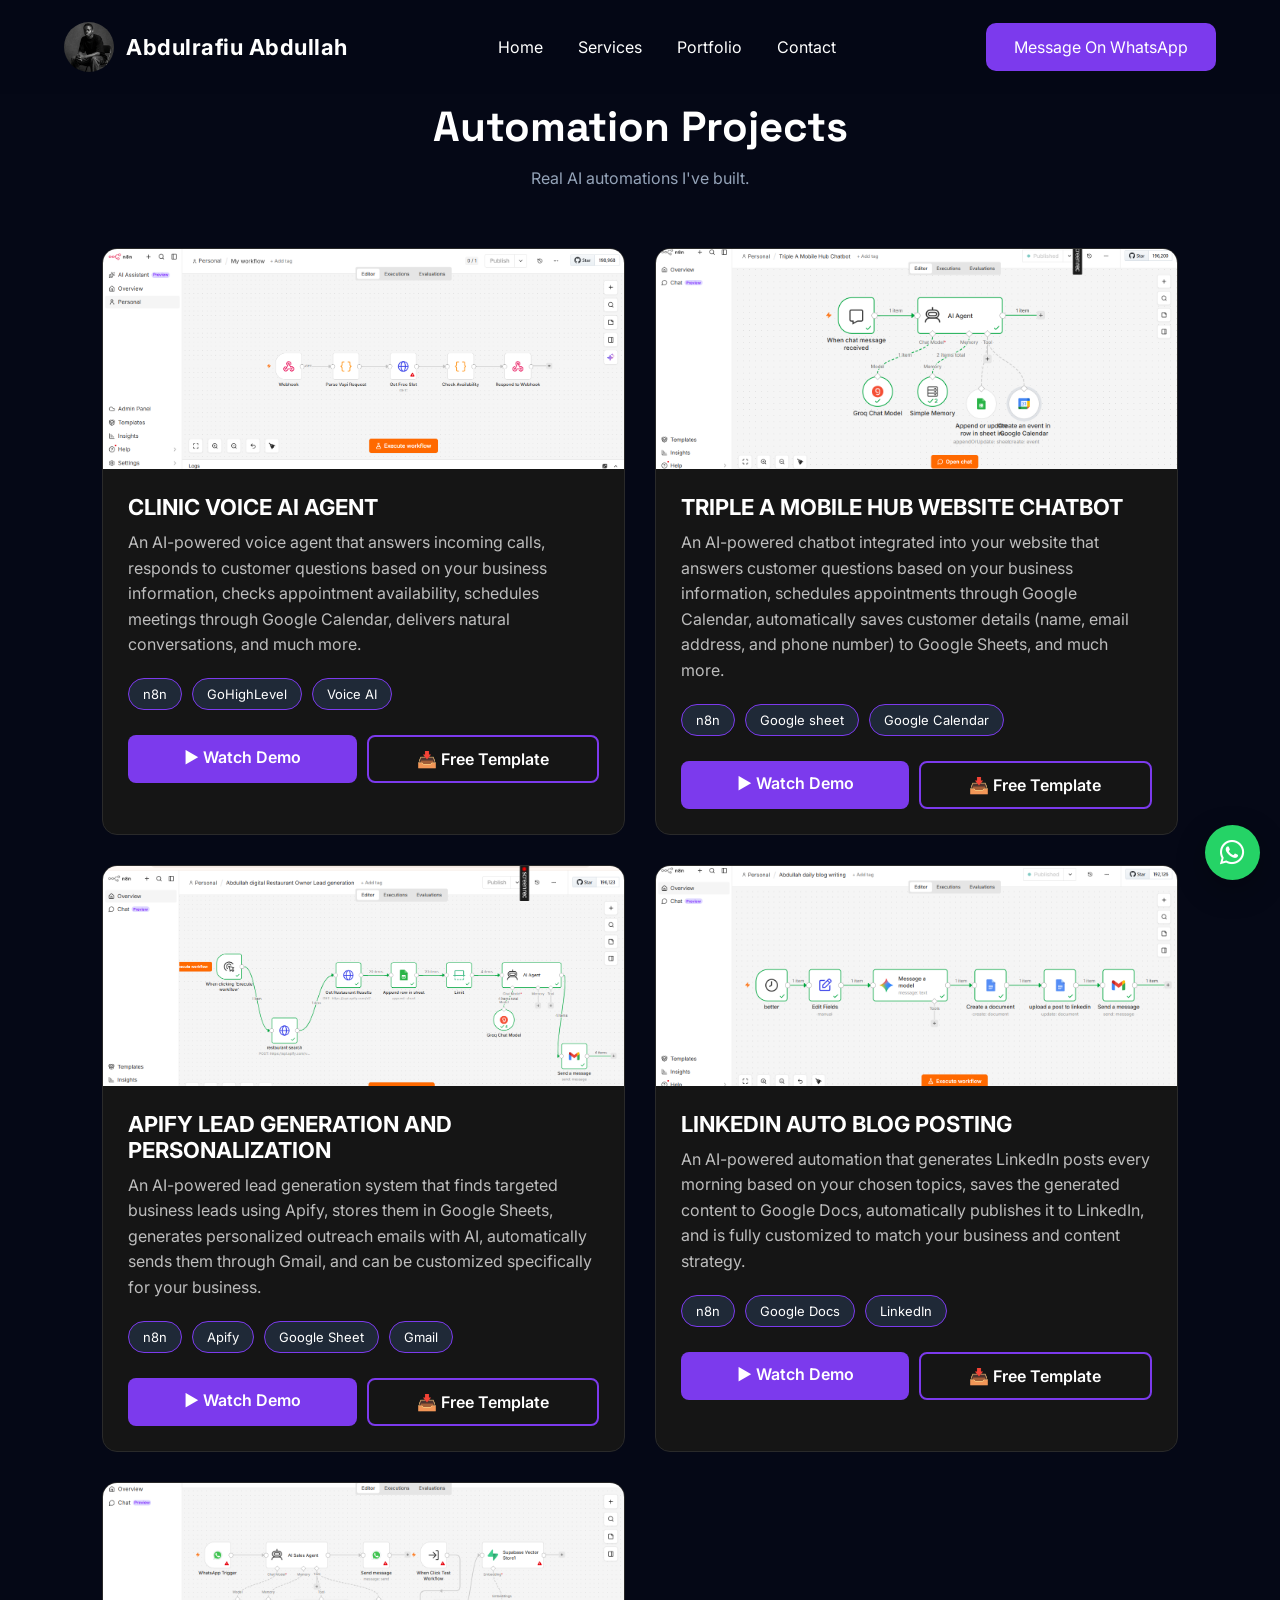
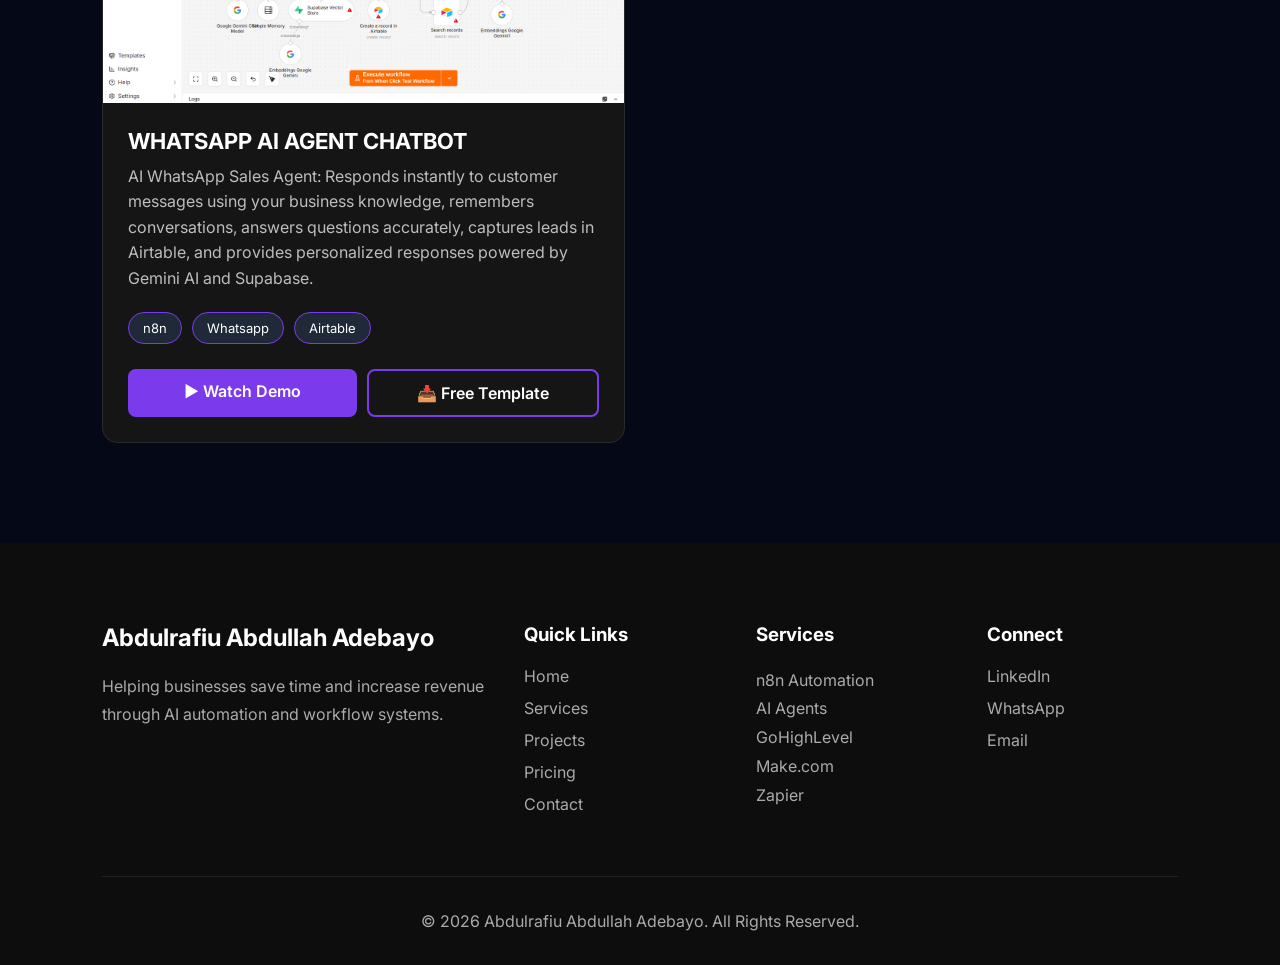
==== commit 3185a86d: "image" ====
--- a/projects.html
+++ b/projects.html
@@ -252,40 +252,7 @@
 
         <!-- Project 2 -->
 
-        <div class="project-card">
-
-            <img src="assets/images/workflw1.PNG" alt="Workflow 2">
-
-            <div class="project-content">
-
-                <h3>Restaurant AI Receptionist</h3>
-
-                <p>
-                    AI receptionist for bookings and customer support.
-                </p>
-
-                <div class="tech-stack">
-                    <span>OpenAI</span>
-                    <span>Twilio</span>
-                    <span>n8n</span>
-                </div>
-
-                <div class="portfolio-buttons">
-
-                    <a href="#" class="primary-btn watch-demo"
-   data-video="assets/videos/aivoiceagent.mp4">
-    ▶ Watch Demo
-</a>
-
-                    <a href="https://wa.me/2349137497189" class="secondary-btn">
-                        📥 Free Template
-                    </a>
-
-                </div>
-
-            </div>
-
-        </div>
+        
 
     </div>
 
